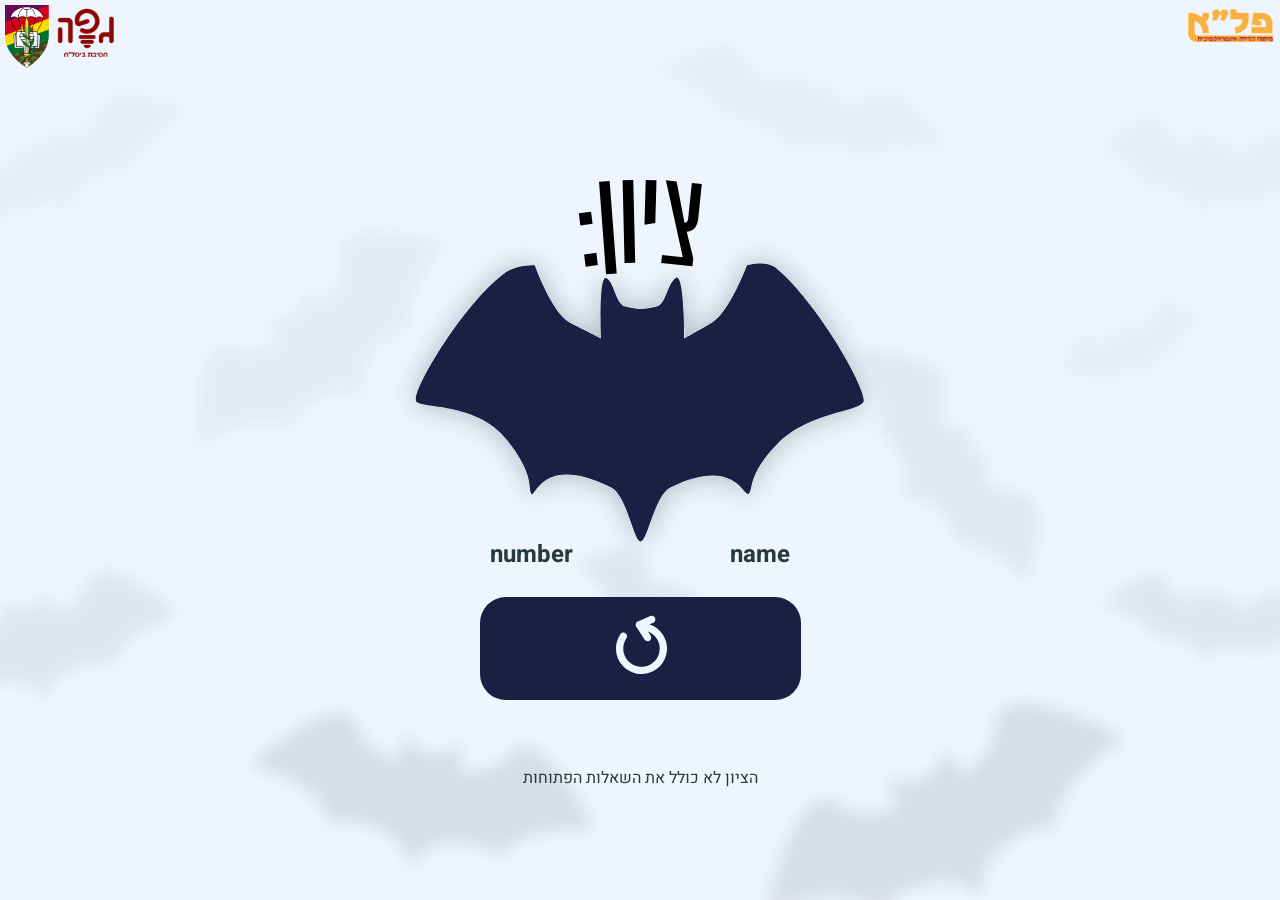
==== finish.html @ 848e97b8 "Add files via upload" ====
<!DOCTYPE html>
<html lang="en">

<head>
    <meta charset="UTF-8">
    <meta name="viewport" content="width=device-width, initial-scale=1.0">
    <link href="style.css" rel="stylesheet" type="text/css" />
    <title>תרגול זט”ר עטלף</title>
</head>

<body dir="rtl">
    <img src="./assets/peleIcon.svg" alt="פלא - פיתוח למידה אינטראקטיבית" id="pele-icon" />
    <div id="left-logos">
        <img src="./assets/gapaIcon.svg" alt='גפ"ה - חטיבת ביסל"ח' id="gapa-icon" />
        <img src="./assets/bislachIcon.svg" alt='ביסלמ"ח' id="bislach-icon" />
    </div>

    <div id="page-content">
        <div id="bat-container">
            <img src="./assets/closingBat.svg" alt='תרגול זט"ר ציון' id="close-title" />
            <h1 id="score"></h1>
        </div>
        <div id="finish-text-container">
            <h2 class="finish-text" id="finish-name">name</h2>
            <h2 class="finish-text" id="finish-number">number</h2>
        </div>
        <img src="./assets/restartBtn.svg" alt='להתחלה' id="restart-practice" />
        <p>הציון לא כולל את השאלות הפתוחות</p>
    </div>

    <script src="code.js"></script>
</body>

</html>
---- style.css ----
@import url('https://fonts.googleapis.com/css2?family=Heebo:wght@100..900&display=swap');

body {
    font-family: 'Heebo', sans-serif;
    font-weight: 400;
    font-optical-sizing: auto;
    font-style: normal;

    background-image: url("./assets/fadingBg.svg");
    background-repeat: no-repeat;
    background-size: cover;
    margin: 0;
    min-height: 100vh;
    background-position: bottom center;
    color: #28383F;
}

* {
    /* outline: 1px solid red; */

}

#left-logos {
    left: 5PX;
}

#pele-icon {
    right: 5PX;
}

#pele-icon,
#left-logos {
    position: fixed;
    top: 5px;
}

#page-content {
    display: flex;
    flex-direction: column;
    align-items: center;
}

#page-content>h1 {
    margin-top: 10vh;
}

/* outline: 2px solid greenyellow; */
/* background-color: aqua; */



/* INDEX */
#open-title {
    max-width: 100vw;
    min-width: 350px;
    margin-top: 20vh;
}

#start-practice {
    max-width: 50vw;
    min-width: 250px;
    cursor: pointer;
    position: relative;
    top: -50px;
}


/* FINISH */
#close-title {
    max-width: 100vw;
    min-width: 350px;
}

#restart-practice {
    max-width: 50vw;
    min-width: 250px;
    cursor: pointer;
    position: relative;
    top: -50px;
}

#finish-text-container {
    display: flex;
    justify-content: space-between;
    width: 300px;
    height: 70px;
    position: relative;
    top: -60px;
}

.finish-text {
    /* change name and number style (can erase) */
}

#bat-container {
    margin-top: 20vh;
    position: relative;
    display: inline-block;
}

#score {
    position: absolute;
    color: white;
    top: 46%;
    left: 50%;
    transform: translate(-50%, -50%);
    text-align: center;
    font-size: 450%;
}


/* USER INFO */
#user-info {
    width: 80vw;
    max-width: 500px;
    display: flex;
    flex-direction: column;
}

#user-info>label {
    margin-top: 20px;
}

#user-info>input {
    width: 100%;
}

#continue-btn {
    width: 45vw;
    max-width: 220px;
    min-width: 150px;

    background: none;
    border: none;
    padding: 0;
    cursor: pointer;
    align-self: center;
    margin-top: 40px;
}

#continue-btn img {
    width: 100%;
    height: auto;
    display: block;
}

.error-message {
    color: #ff4d4d;
    font-size: 14px;
    margin: 5px 0 15px;
    min-height: 20px;
}

.input-error {
    border: 1px solid #ff4d4d !important;
}




/* INSTRUNTIONS */
#page-content-instructions {
    display: grid;
    place-items: center;
    height: 100vh;
}

#instructions {
    height: 80vh;
    width: 80vw;
    color: #192043;

    display: flex;
    flex-direction: column;
    justify-content: space-evenly;

    text-align: center;
}

#close-instructions {
    width: 45vw;
    max-width: 220px;
    min-width: 150px;

    background: none;
    border: none;
    padding: 0;
    cursor: pointer;
    align-self: center;
    margin-top: 40px;
}

#instructions-text {
    font-size: larger;

    background-color: #192043;
    color: #DCEAFF;
    border: none;
    border-radius: 12px;
    height: 60vh;
}





/* PRACTICE */
#question {
    display: flex;
    flex-direction: column;
    align-items: center;
    gap: 25px;
    position: relative;
    top: 9vh;

    width: 80vw;
    max-width: 400px;
    margin: 0 auto;
}

#progress-bar {
    position: fixed;
    bottom: 0;
    margin: auto;
    max-width: 100%;
    z-index: -1;
    /* margin-top: 1vh; */
}

.correct-answer {
    background-color: #96DB8D !important;
    color: #192043 !important;
}

.wrong-answer {
    background-color: #DB8D8D !important;
    color: white !important;
}

.wrong-answer-corrected {
    box-shadow: inset 0 0 4px 2px #96DB8D !important;
}

#form-btn {
    margin-bottom: 70px;
}


/* top */
#top {
    max-width: 90vw;
    position: relative;

    overflow: hidden;               /* remove pinch to zoom */
    touch-action: pan-x pan-y;               /* remove pinch to zoom */
}

.question-image {
    width: 100%;
    display: block;

    transition: transform 0.15s ease;               /* remove pinch to zoom */
    will-change: transform;               /* remove pinch to zoom */
}

#zoom-btn {
    position: absolute;
    bottom: 10px;
    left: 10px;
}


/* header */
#header {
    font-weight: 500;
    font-size: larger;
    text-align: center;
    max-width: 100%;
}


/* input */
#input-div {
    width: 100%;
    display: flex;
    flex-direction: column;
    justify-content: center;
    align-self: center;
}

input[type="text"] {
    width: 100%;
    /* width: 350px; */
    height: 45px;
    background-color: #3B4261;
    color: #DCEAFF;
    border: none;
    border-radius: 12px;
    font-size: 16px;

    text-indent: 15px;
}

input[type="text"]:focus {
    outline: 4px solid white;
}


/* open */
#correct-answer {
    background-color: #96DB8D;
    border: none;
    border-radius: 12px;
    font-size: 16px;
    text-align: center;
    margin-top: 10px;
    padding: 8px 0;
    font-weight: 800;
}


/* mc */
.option-wrapper {
    width: 100%;
    max-width: 400px;
    min-height: 45px;
    margin-bottom: 7px;

    box-sizing: border-box;
    padding: 0 12px;

    padding-block: 10px;
    padding-inline: 12px;

    background-color: #3B4261;
    color: #DCEAFF;
    border: none;
    border-radius: 12px;
    font-size: 16px;

    display: flex;
    align-items: flex-start;
    gap: 10px;
    cursor: pointer;

    transition: transform 0.15s ease, background-color 0.15s ease;
}

.option-wrapper.selected {
    background-color: #59648f;
    transform: scale(1.02);
}

input[type="checkbox"] {
    appearance: none;
    -webkit-appearance: none;

    width: 20px;
    height: 20px;
    flex-shrink: 0;

    border: 2px solid #DCEAFF;
    border-radius: 8px;
    background: white;
    cursor: pointer;
}

input[type="checkbox"]:checked::before {
    content: "✓";
    color: #192043;
    display: block;
    text-align: center;
    line-height: 16px;
}


/* american */
#input-div.american {
    display: grid;
    grid-template-columns: 1fr 1fr;
    gap: 10px;
}

.american-option {
    min-height: 85px;

    background-color: #3B4261;
    color: #EEF5FF;
    border: none;
    border-radius: 12px;
    font-size: 16px;
    cursor: pointer;

    transition: transform 0.15s ease, background-color 0.15s ease;
}

.american-option.selected {
    background-color: #59648f;
    transform: scale(1.02);
}

#input-div.american .american-option {
    width: 100%;
}


/* table */
#drag-table {
    display: flex;
    width: 90%;
    gap: 15px;

    background-color: #192043;
    background-image: url([data-uri]);

    padding: 25px;
    border-radius: 37px;
}

.table-side {
    display: flex;
    flex-direction: column;
    width: 48%;

    align-items: center;
}

.drop-zone {
    flex: 1;
    min-height: 200px;
    background: #EEF5FF;
    border-radius: 12px;
    text-align: center;
    padding: 10px;
    width: 90%;
}

.zone-title {
    margin-bottom: 10px;
    width: 50px;
}

.zone-content {
    height: 100%;
    width: 100%;

    display: flex;
    flex-direction: row;
    flex-wrap: wrap;
    align-content: flex-start;
}

#input-div.word-bank {
    display: flex;
    flex-direction: row;
    flex-wrap: wrap;
    justify-content: center;
    gap: 8px;
    width: 100%;

    min-width: 40vw;
    min-height: 50px;
    /* background-color: white; */
}

.drag-item {
    border: none;
    font-size: 16px;
    cursor: grab;
    background-color: #3B4261;
    color: #EEF5FF;
    border-radius: 22px;
    margin: 5px;
    text-align: center;
    padding: 8px 13px;
    width: fit-content;
    user-select: none;

    transition: transform 0.6s ease;
}

.drag-item.moving {
    animation: move-item 0.6s ease;
}

@keyframes move-item {
    0% {
        transform: scale(1);
    }

    50% {
        transform: scale(1.15);
    }

    100% {
        transform: scale(1);
    }
}



/* compass */
#compass-container {
    position: relative;
    width: 80vw;
    max-width: 400px;
}

#compass-img {
    width: 100%;
    display: block;
}

.compass-drop {
    position: absolute;

    /* width: 18vw;
    max-width: 90px;
    height: 40px; */
    width: 150px;
    max-width: 150px;
    height: 100px;

    display: flex;
    justify-content: center;
    align-items: center;
    overflow: visible;
}

.north {
    top: -10%;
    left: 50%;
    transform: translateX(-50%);
}

.south {
    bottom: -8%;
    left: 50%;
    transform: translateX(-50%);
}

.east {
    right: -9%;
    top: 49%;
    transform: translateY(-50%);
}

.west {
    left: -9%;
    top: 49%;
    transform: translateY(-50%);
}

#input-div.dir-bank {
    display: grid;
    grid-template-columns: repeat(2, max-content);
    justify-content: center;
    align-content: center;

    gap: 16px;

    width: 100%;
    min-width: 40vw;
    min-height: 40px;
}

.dir-item {
    border: none;
    font-size: 16px;
    cursor: grab;
    background-color: #3B4261;
    color: #EEF5FF;
    border-radius: 22px;
    text-align: center;
    padding: 8px 13px;
    width: 70px;
    user-select: none;
}
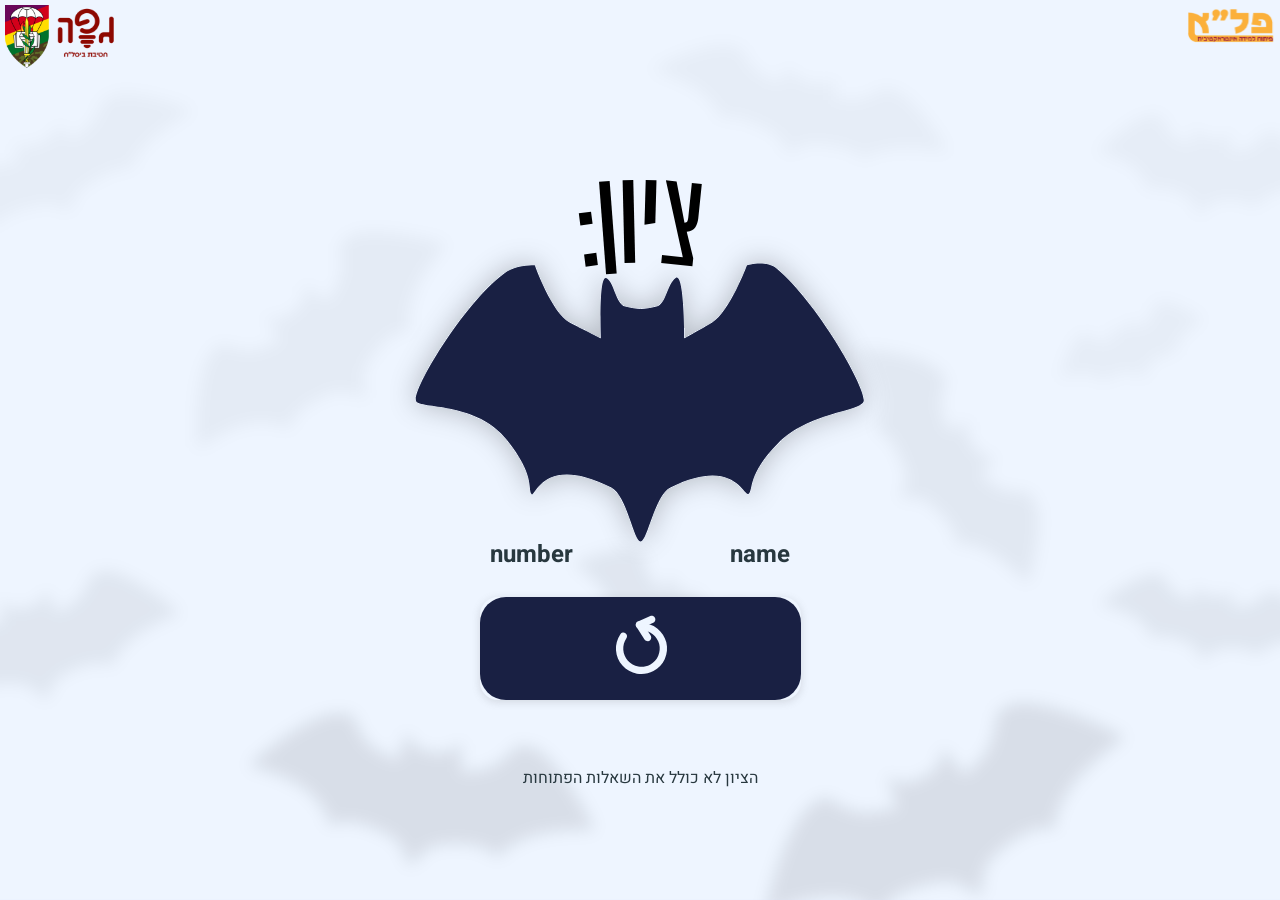
==== commit 0cbb377e: "Add files via upload" ====
--- a/finish.html
+++ b/finish.html
@@ -9,25 +9,28 @@
 </head>
 
 <body dir="rtl">
-    <img src="./assets/peleIcon.svg" alt="פלא - פיתוח למידה אינטראקטיבית" id="pele-icon" />
+    <img src="assets/peleIcon.svg" alt="פלא - פיתוח למידה אינטראקטיבית" id="pele-icon" />
     <div id="left-logos">
-        <img src="./assets/gapaIcon.svg" alt='גפ"ה - חטיבת ביסל"ח' id="gapa-icon" />
-        <img src="./assets/bislachIcon.svg" alt='ביסלמ"ח' id="bislach-icon" />
+        <img src="assets/gapaIcon.svg" alt='גפ"ה - חטיבת ביסל"ח' id="gapa-icon" />
+        <img src="assets/bislachIcon.svg" alt='ביסלמ"ח' id="bislach-icon" />
     </div>
 
     <div id="page-content">
         <div id="bat-container">
-            <img src="./assets/closingBat.svg" alt='תרגול זט"ר ציון' id="close-title" />
+            <img src="assets/closingBat.svg" alt='תרגול זט"ר ציון' id="close-title" />
             <h1 id="score"></h1>
         </div>
         <div id="finish-text-container">
             <h2 class="finish-text" id="finish-name">name</h2>
             <h2 class="finish-text" id="finish-number">number</h2>
         </div>
-        <img src="./assets/restartBtn.svg" alt='להתחלה' id="restart-practice" />
+        <img src="assets/restartBtn.svg" alt='להתחלה' id="restart-practice" />
         <p>הציון לא כולל את השאלות הפתוחות</p>
     </div>
 
+
+    <div id="transition-overlay"></div>
+    
     <script src="code.js"></script>
 </body>
 
--- a/style.css
+++ b/style.css
@@ -6,9 +6,10 @@
     font-optical-sizing: auto;
     font-style: normal;
 
-    background-image: url("./assets/fadingBg.svg");
+    background-image: url("assets/fadingBg.svg");
     background-repeat: no-repeat;
     background-size: cover;
+    background-color: #DCEAFF;
     margin: 0;
     min-height: 100vh;
     background-position: bottom center;
@@ -62,6 +63,8 @@
     cursor: pointer;
     position: relative;
     top: -50px;
+    border-radius: 18px;
+    box-shadow: rgba(99, 99, 99, 0.2) 0px 2px 8px 0px;
 }
 
 
@@ -77,6 +80,8 @@
     cursor: pointer;
     position: relative;
     top: -50px;
+    border-radius: 18px;
+    box-shadow: rgba(99, 99, 99, 0.2) 0px 2px 8px 0px;
 }
 
 #finish-text-container {
@@ -123,6 +128,9 @@
 
 #user-info>input {
     width: 100%;
+    /* box-shadow: 0 12px 30px rgba(25, 32, 67, 0.25); */
+    /* box-shadow: rgba(100, 100, 111, 0.2) 0px 7px 29px 0px; */
+    box-shadow: rgba(99, 99, 99, 0.2) 0px 2px 8px 0px;
 }
 
 #continue-btn {
@@ -136,6 +144,9 @@
     cursor: pointer;
     align-self: center;
     margin-top: 40px;
+
+    border-radius: 18px;
+    box-shadow: rgba(99, 99, 99, 0.2) 0px 2px 8px 0px;
 }
 
 #continue-btn img {
@@ -163,18 +174,79 @@
     display: grid;
     place-items: center;
     height: 100vh;
+    display: flex;
+    flex-direction: column;
+    justify-content: center;
 }
 
 #instructions {
-    height: 80vh;
-    width: 80vw;
-    color: #192043;
-
-    display: flex;
-    flex-direction: column;
-    justify-content: space-evenly;
-
-    text-align: center;
+    /* width: min(400px, 85vw); */
+
+    width: 300px;
+    max-width: 90vw;
+    min-height: 320px;
+    height: auto;
+
+    /* text-align: center; */
+    padding: 2rem;
+
+    background: #192043;
+    border-radius: 24px;
+
+    /* border: 2px solid rgba(28, 73, 139, 0.15); */
+    box-shadow: 0 12px 30px rgba(25, 32, 67, 0.25);
+}
+
+#instructions-text {
+    /* margin-top: 8vh; */
+    font-size: larger;
+    color: #DCEAFF;
+    /* background-color: #192043; */
+
+    /* height: 60vh;
+    width: 100%; */
+    height: 100%;
+    width: 90%;
+
+    /* text-align: center; */
+}
+
+.h1-instructions {
+    font-size: 2rem;
+    margin-bottom: .5rem;
+}
+
+.h3-instructions {
+    color: #9EC5FF;
+    font-weight: 400;
+}
+
+.bat {
+    width: 130px;
+}
+
+#right-bat {
+    width: 90px;
+    transform: rotate(-30deg);
+    margin-left: 22px;
+}
+
+.card-header {
+    width: 100%;
+    height: 80px;
+
+    /* background: #DCEAFF; */
+    background: rgb(39, 47, 92);
+    border-radius: 24px 24px 0 0;
+    border-radius: 24px 24px 12px 12px;
+
+    display: flex;
+    flex-direction: row;
+    /* justify-content: space-around; */
+    justify-content: center;
+    align-items: center;
+
+    font-size: 2rem;
 }
 
 #close-instructions {
@@ -188,16 +260,9 @@
     cursor: pointer;
     align-self: center;
     margin-top: 40px;
-}
-
-#instructions-text {
-    font-size: larger;
-
-    background-color: #192043;
-    color: #DCEAFF;
-    border: none;
-    border-radius: 12px;
-    height: 60vh;
+
+    border-radius: 18px;
+    box-shadow: rgba(99, 99, 99, 0.2) 0px 2px 8px 0px;
 }
 
 
@@ -246,28 +311,153 @@
 }
 
 
+
+
+/* transition */
+#transition-overlay {
+    position: fixed;
+    inset: 0;
+    pointer-events: none;
+    z-index: 9999;
+    overflow: hidden;
+    display: none;
+
+}
+
+.transition-bat {
+    position: absolute;
+    right: -150px;
+
+
+    animation-name: flyBat;
+    animation-timing-function: linear;
+    animation-fill-mode: forwards;
+
+    /* transform: scaleX(-1); */
+}
+
+@keyframes flyBat {
+    from {
+        transform:
+            translateX(0) 
+            translateY(0)
+            rotate(-25deg);
+    }
+
+    to {
+        transform:
+            translateX(-160vw) 
+            translateY(-60vh)
+            rotate(-10deg);
+    }
+}
+
+
+
+
+
+
+
 /* top */
 #top {
     max-width: 90vw;
     position: relative;
 
-    overflow: hidden;               /* remove pinch to zoom */
-    touch-action: pan-x pan-y;               /* remove pinch to zoom */
+    /* remove pinch to zoom */
+    overflow: hidden;
+    touch-action: pan-x pan-y;
+    cursor: zoom-in;
+    transition: transform 0.2s ease;
+    /* remove pinch to zoom */
 }
 
 .question-image {
     width: 100%;
     display: block;
 
-    transition: transform 0.15s ease;               /* remove pinch to zoom */
-    will-change: transform;               /* remove pinch to zoom */
+    /* remove pinch to zoom */
+    transition: transform 0.15s ease;
+    will-change: transform;
+    /* remove pinch to zoom */
 }
 
 #zoom-btn {
     position: absolute;
-    bottom: 10px;
-    left: 10px;
-}
+    bottom: 15px;
+    left: 15px;
+}
+
+#image-modal {
+    position: fixed;
+    inset: 0;
+    background: rgba(0, 0, 0, 0.9);
+    display: flex;
+    justify-content: center;
+    align-items: center;
+    z-index: 9999;
+}
+
+#image-modal.hidden {
+    display: none;
+}
+
+#modal-image {
+    max-width: 95vw;
+    max-height: 95vh;
+    object-fit: contain;
+
+    /* 👇 this enables native pinch zoom on mobile */
+    touch-action: pinch-zoom;
+}
+
+#close-modal {
+    position: absolute;
+    top: 15px;
+    right: 15px;
+    font-size: 24px;
+    background: none;
+    border: none;
+    color: white;
+    cursor: pointer;
+}
+
+#top:active {
+    transform: scale(0.98);
+}
+
+.question-image-placeholder {
+    width: 100%;
+    aspect-ratio: 16 / 9;
+    background: #ddd;
+    border-radius: 8px;
+    animation: pulse 1.2s infinite;
+}
+
+@keyframes pulse {
+    0% {
+        opacity: .6;
+    }
+
+    50% {
+        opacity: 1;
+    }
+
+    100% {
+        opacity: .6;
+    }
+}
+
+
+
+
+
+
+
+
+
+
+
+
 
 
 /* header */
@@ -280,32 +470,6 @@
 
 
 /* input */
-#input-div {
-    width: 100%;
-    display: flex;
-    flex-direction: column;
-    justify-content: center;
-    align-self: center;
-}
-
-input[type="text"] {
-    width: 100%;
-    /* width: 350px; */
-    height: 45px;
-    background-color: #3B4261;
-    color: #DCEAFF;
-    border: none;
-    border-radius: 12px;
-    font-size: 16px;
-
-    text-indent: 15px;
-}
-
-input[type="text"]:focus {
-    outline: 4px solid white;
-}
-
-
 /* open */
 #correct-answer {
     background-color: #96DB8D;
@@ -318,30 +482,59 @@
     font-weight: 800;
 }
 
-
-/* mc */
-.option-wrapper {
-    width: 100%;
-    max-width: 400px;
-    min-height: 45px;
-    margin-bottom: 7px;
-
-    box-sizing: border-box;
-    padding: 0 12px;
-
-    padding-block: 10px;
-    padding-inline: 12px;
-
+#input-div {
+    width: 100%;
+    display: flex;
+    flex-direction: column;
+    justify-content: center;
+    align-self: center;
+}
+
+input[type="text"] {
+    width: 100%;
+    /* width: 350px; */
+    height: 45px;
     background-color: #3B4261;
     color: #DCEAFF;
     border: none;
     border-radius: 12px;
     font-size: 16px;
 
+    text-indent: 15px;
+
+    box-shadow: rgba(99, 99, 99, 0.2) 0px 2px 8px 0px;
+}
+
+input[type="text"]:focus {
+    outline: 4px solid white;
+}
+
+
+/* mc */
+.option-wrapper {
+    width: 100%;
+    max-width: 400px;
+    min-height: 45px;
+    margin-bottom: 7px;
+
+    box-sizing: border-box;
+    padding: 0 12px;
+
+    padding-block: 10px;
+    padding-inline: 12px;
+
+    background-color: #3B4261;
+    color: #DCEAFF;
+    border: none;
+    border-radius: 12px;
+    font-size: 16px;
+
     display: flex;
     align-items: flex-start;
     gap: 10px;
     cursor: pointer;
+
+    box-shadow: rgba(99, 99, 99, 0.2) 0px 2px 8px 0px;
 
     transition: transform 0.15s ease, background-color 0.15s ease;
 }
@@ -387,9 +580,12 @@
     background-color: #3B4261;
     color: #EEF5FF;
     border: none;
-    border-radius: 12px;
+    /* border-radius: 12px; */
     font-size: 16px;
     cursor: pointer;
+
+    border-radius: 18px;
+    box-shadow: rgba(99, 99, 99, 0.2) 0px 2px 8px 0px;
 
     transition: transform 0.15s ease, background-color 0.15s ease;
 }
@@ -476,6 +672,8 @@
     width: fit-content;
     user-select: none;
 
+    box-shadow: rgba(99, 99, 99, 0.2) 0px 2px 8px 0px;
+
     transition: transform 0.6s ease;
 }
 
@@ -570,9 +768,33 @@
     cursor: grab;
     background-color: #3B4261;
     color: #EEF5FF;
-    border-radius: 22px;
+    border-radius: 32px;
     text-align: center;
-    padding: 8px 13px;
-    width: 70px;
+
+    padding: 18px 33px;
+    /* width: 70px; */
+    /* height: 50px; */
     user-select: none;
+
+    box-shadow: rgba(99, 99, 99, 0.2) 0px 2px 8px 0px;
+}
+
+
+
+
+
+
+
+
+
+.drag-item,
+.dir-item {
+    touch-action: none;
+    user-select: none;
+    -webkit-user-select: none;
+}
+
+.dragging {
+    opacity: 0.8;
+    pointer-events: none;
 }
